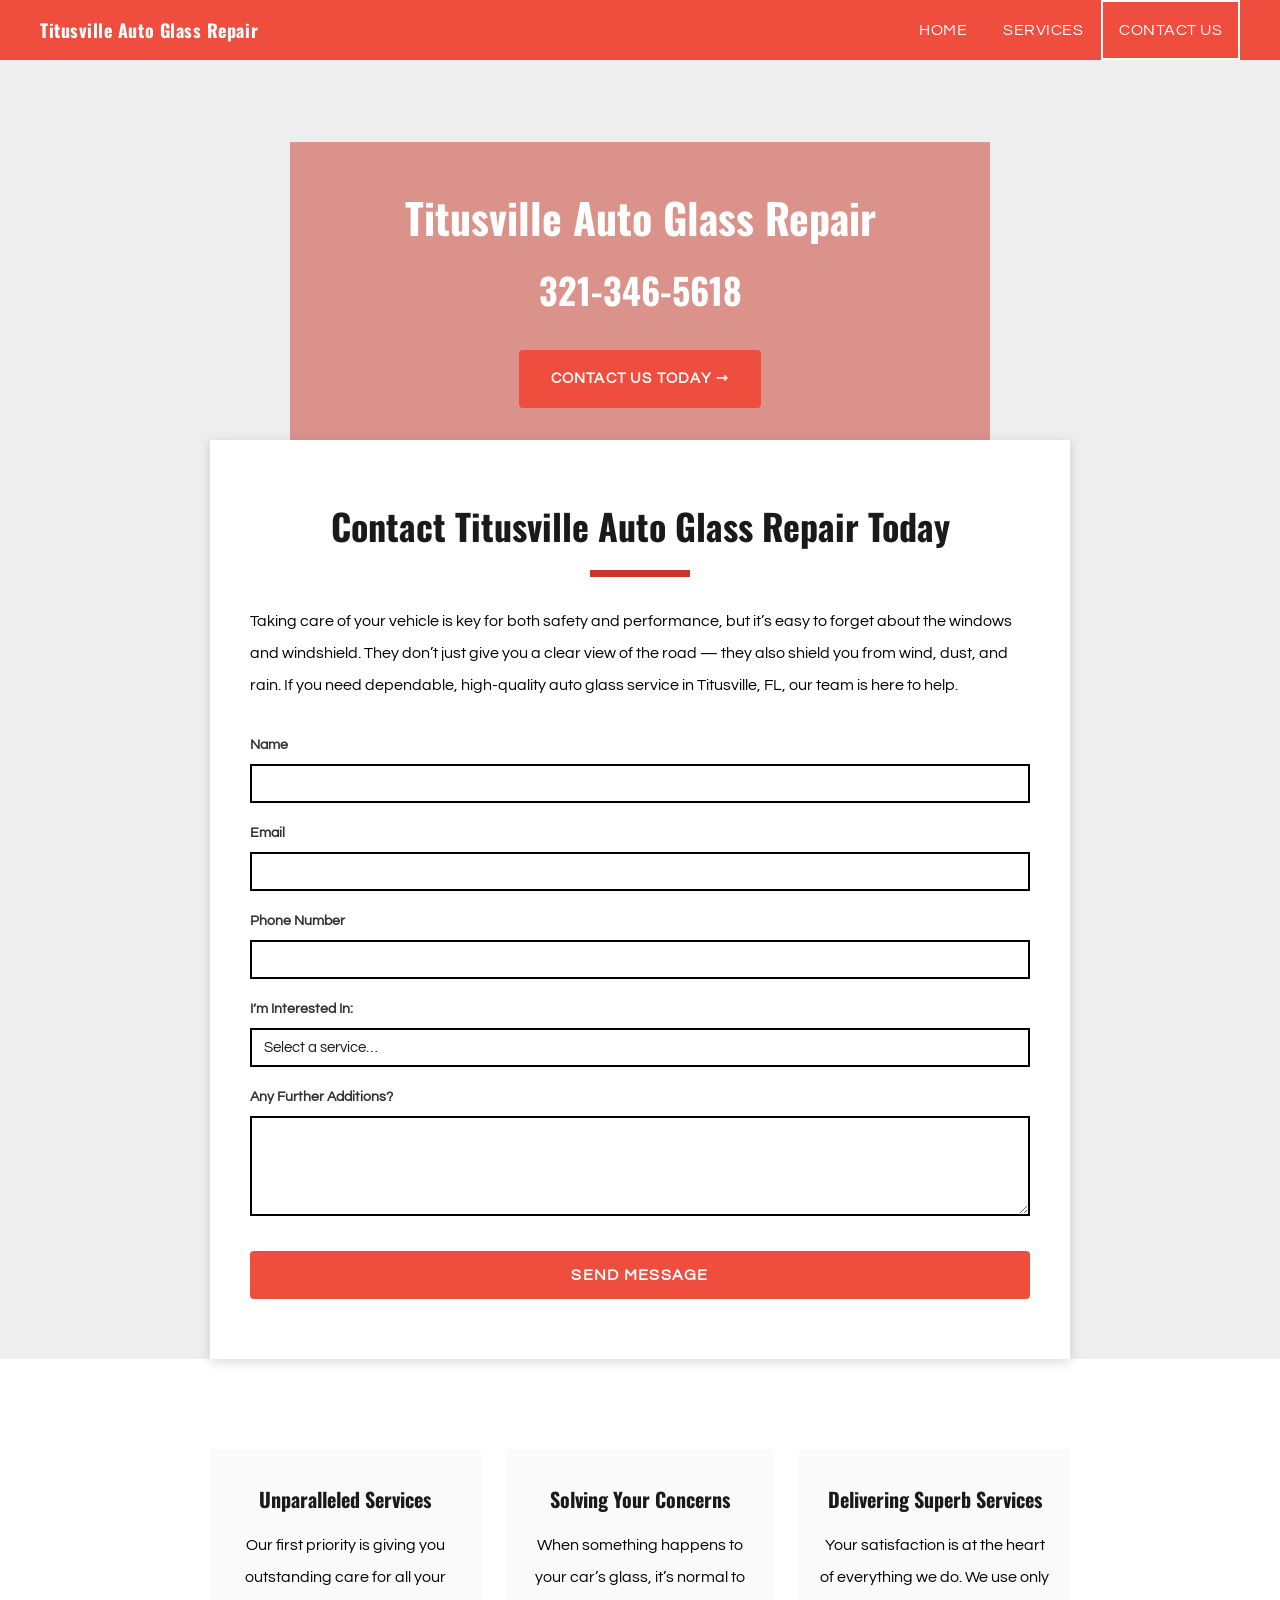
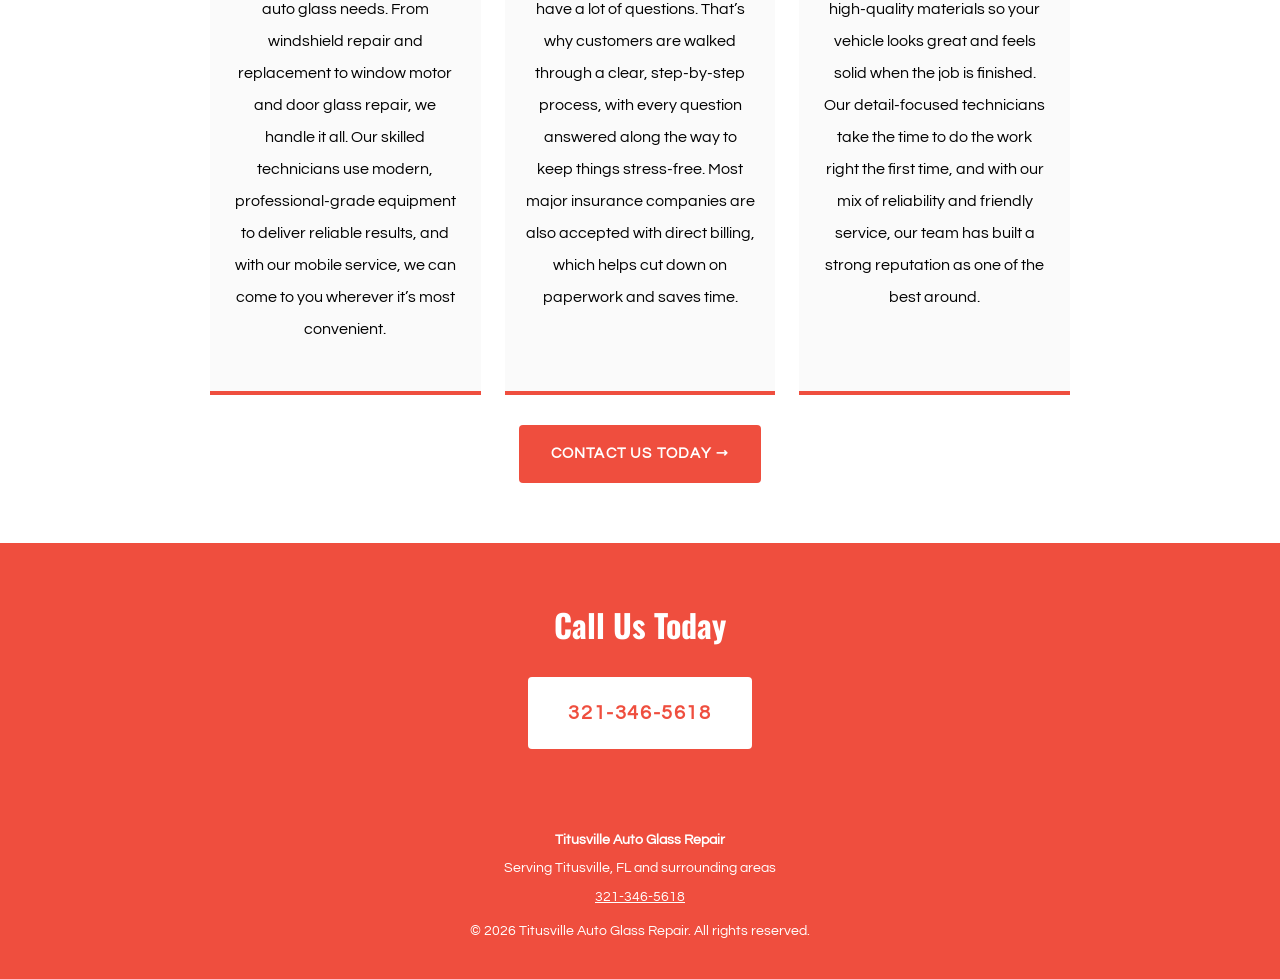
==== contact-us/index.html @ 969eec3c "Initial site build — Titusville Auto Glass Repair" ====
<!DOCTYPE html>
<html lang="en">
<head>
  <meta charset="UTF-8">
  <meta name="viewport" content="width=device-width, initial-scale=1.0">
  <title>Contact Us | Titusville Auto Glass Repair</title>
  <meta name="description" content="Contact Titusville Auto Glass Repair for windshield repair, replacement, and rear glass services. Call 321-346-5618 or fill out our form for a free quote.">
  <link rel="stylesheet" href="../styles.css">
  <script type="application/ld+json">
  {
    "@context": "https://schema.org",
    "@type": "LocalBusiness",
    "name": "Titusville Auto Glass Repair",
    "telephone": "321-346-5618",
    "address": {
      "@type": "PostalAddress",
      "addressLocality": "Titusville",
      "addressRegion": "FL",
      "addressCountry": "US"
    },
    "areaServed": "Titusville, FL",
    "description": "Auto Glass Repair and Windshield Replacement in Titusville, FL",
    "openingHours": "Mo-Fr 08:00-18:00"
  }
  </script>
</head>
<body>

<!-- NAV -->
<nav class="site-nav">
  <a href="/" class="nav-brand">Titusville Auto Glass Repair</a>
  <ul>
    <li><a href="/">HOME</a></li>
    <li><a href="/services">SERVICES</a></li>
    <li><a href="/contact-us" class="active">CONTACT US</a></li>
  </ul>
</nav>

<!-- HERO -->
<section class="hero" style="background-image: url('https://lirp.cdn-website.com/c2c09871/dms3rep/multi/opt/Auto-Glass-14+%28Medium%29-2880w.jpeg');">
  <div class="hero-overlay">
    <h1>Titusville Auto Glass Repair</h1>
    <a href="tel:3213465618" class="hero-phone">321-346-5618</a>
    <a href="#contact-form" class="btn">CONTACT US TODAY &rarr;</a>
  </div>
</section>

<!-- INTRO CARD -->
<div class="content-card" id="contact-form">
  <h2 class="section-heading">Contact Titusville Auto Glass Repair Today</h2>
  <hr class="heading-rule">
  <p>Taking care of your vehicle is key for both safety and performance, but it&rsquo;s easy to forget about the windows and windshield. They don&rsquo;t just give you a clear view of the road &mdash; they also shield you from wind, dust, and rain. If you need dependable, high-quality auto glass service in Titusville, FL, our team is here to help.</p>

  <form action="https://formspree.io/f/xbdblokd" method="POST" style="margin-top: 30px;">
    <div class="form-group">
      <label for="name-c">Name</label>
      <input type="text" id="name-c" name="name" required>
    </div>
    <div class="form-group">
      <label for="email-c">Email</label>
      <input type="email" id="email-c" name="email" required>
    </div>
    <div class="form-group">
      <label for="phone-c">Phone Number</label>
      <input type="tel" id="phone-c" name="phone">
    </div>
    <div class="form-group">
      <label for="service-c">I&rsquo;m Interested In:</label>
      <select id="service-c" name="service">
        <option value="">Select a service&hellip;</option>
        <option value="Windshield Replacement">Windshield Replacement</option>
        <option value="Windshield Repair">Windshield Repair</option>
        <option value="Rear Glass Replacement &amp; Repair">Rear Glass Replacement &amp; Repair</option>
      </select>
    </div>
    <div class="form-group">
      <label for="message-c">Any Further Additions?</label>
      <textarea id="message-c" name="message"></textarea>
    </div>
    <input type="text" name="_gotcha" style="display:none" tabindex="-1">
    <button type="submit" class="btn form-submit">Send Message</button>
  </form>
</div>

<!-- UNPARALLELED SERVICES -->
<section class="section-outer">
  <div class="section-inner">
    <div class="features-grid">
      <div class="feature-card">
        <h3>Unparalleled Services</h3>
        <p>Our first priority is giving you outstanding care for all your auto glass needs. From windshield repair and replacement to window motor and door glass repair, we handle it all. Our skilled technicians use modern, professional-grade equipment to deliver reliable results, and with our mobile service, we can come to you wherever it&rsquo;s most convenient.</p>
      </div>
      <div class="feature-card">
        <h3>Solving Your Concerns</h3>
        <p>When something happens to your car&rsquo;s glass, it&rsquo;s normal to have a lot of questions. That&rsquo;s why customers are walked through a clear, step-by-step process, with every question answered along the way to keep things stress-free. Most major insurance companies are also accepted with direct billing, which helps cut down on paperwork and saves time.</p>
      </div>
      <div class="feature-card">
        <h3>Delivering Superb Services</h3>
        <p>Your satisfaction is at the heart of everything we do. We use only high-quality materials so your vehicle looks great and feels solid when the job is finished. Our detail-focused technicians take the time to do the work right the first time, and with our mix of reliability and friendly service, our team has built a strong reputation as one of the best around.</p>
      </div>
    </div>
    <div style="text-align:center; margin-top: 30px;">
      <a href="tel:3213465618" class="btn">CONTACT US TODAY &rarr;</a>
    </div>
  </div>
</section>

<!-- CTA FOOTER -->
<div class="cta-banner">
  <h2>Call Us Today</h2>
  <a href="tel:3213465618" class="btn btn-white" style="font-size:20px; padding: 16px 40px;">321-346-5618</a>
</div>

<footer>
  <p><strong>Titusville Auto Glass Repair</strong></p>
  <p>Serving Titusville, FL and surrounding areas</p>
  <p><a href="tel:3213465618">321-346-5618</a></p>
  <p style="margin-top:12px;">&copy; 2026 Titusville Auto Glass Repair. All rights reserved.</p>
</footer>

</body>
</html>
---- styles.css ----
/* =============================================
   Titusville Auto Glass Repair — Shared Styles
   ============================================= */

@import url('https://fonts.googleapis.com/css2?family=Oswald:wght@400;700&family=Questrial&display=swap');

*, *::before, *::after { box-sizing: border-box; margin: 0; padding: 0; }

html { scroll-behavior: smooth; }

body {
  font-family: 'Questrial', sans-serif;
  font-size: 16px;
  line-height: 2;
  color: #1a1a1a;
  background: #eee;
}

a { color: #ef4e3e; text-decoration: none; }
a:hover { color: #c7382a; }
img { max-width: 100%; display: block; }

/* ---- NAV ---- */
nav.site-nav {
  position: sticky;
  top: 0;
  z-index: 999;
  background: #ef4e3e;
  padding: 0 40px;
  display: flex;
  align-items: center;
  justify-content: space-between;
  min-height: 60px;
}

nav.site-nav .nav-brand {
  color: #fff;
  font-family: 'Oswald', sans-serif;
  font-size: 18px;
  font-weight: 700;
  letter-spacing: 0.03em;
  text-decoration: none;
}

nav.site-nav ul {
  list-style: none;
  display: flex;
  align-items: stretch;
  gap: 0;
  height: 60px;
}

nav.site-nav ul li a {
  display: flex;
  align-items: center;
  padding: 0 18px;
  color: #fff;
  font-family: 'Questrial', sans-serif;
  font-size: 16px;
  font-weight: 400;
  letter-spacing: 0.03em;
  text-decoration: none;
  height: 100%;
  transition: opacity 0.15s;
}

nav.site-nav ul li a:hover { opacity: 0.8; color: #fff; }

nav.site-nav ul li a.active {
  border: 2px solid #fff;
  padding: 0 16px;
}

/* ---- HERO ---- */
.hero {
  position: relative;
  min-height: 480px;
  background-size: cover;
  background-position: center;
  background-attachment: fixed;
  display: flex;
  align-items: center;
  justify-content: center;
  text-align: center;
}

.hero-overlay {
  background: rgba(199, 56, 42, 0.5);
  padding: 50px 60px;
  max-width: 700px;
  width: 90%;
}

.hero-overlay h1 {
  font-family: 'Oswald', sans-serif;
  font-weight: 700;
  font-size: 42px;
  color: #fff;
  line-height: 1.2;
  margin-bottom: 12px;
}

.hero-overlay .hero-phone {
  font-family: 'Oswald', sans-serif;
  font-size: 36px;
  font-weight: 700;
  color: #fff;
  margin-bottom: 24px;
  display: block;
}

.btn {
  display: inline-block;
  background: #ef4e3e;
  color: #fff;
  font-family: 'Questrial', sans-serif;
  font-size: 15px;
  font-weight: 700;
  letter-spacing: 0.08em;
  text-transform: uppercase;
  padding: 14px 32px;
  border-radius: 4px;
  border: none;
  cursor: pointer;
  text-decoration: none;
  transition: background 0.2s;
}

.btn:hover { background: #c7382a; color: #fff; }

.btn-white {
  background: #fff;
  color: #ef4e3e;
}
.btn-white:hover { background: #f0f0f0; color: #c7382a; }

/* ---- CONTENT CARD ---- */
.content-card {
  background: #fff;
  max-width: 860px;
  margin: -100px auto 0;
  padding: 50px 40px 60px;
  box-shadow: 0 3px 11px rgba(0,0,0,0.15);
  position: relative;
  z-index: 1;
}

/* ---- SECTION HEADINGS ---- */
.section-heading {
  font-family: 'Oswald', sans-serif;
  font-size: 36px;
  font-weight: 700;
  color: #1a1a1a;
  text-align: center;
  margin-bottom: 8px;
}

.heading-rule {
  width: 100px;
  height: 7px;
  background: #c7382a;
  margin: 0 auto 28px;
  border: none;
}

/* ---- BODY TEXT ---- */
p {
  font-family: 'Questrial', sans-serif;
  font-size: 16px;
  line-height: 2;
  color: rgba(0,0,0,1);
  margin-bottom: 16px;
}

/* ---- SERVICES GRID ---- */
.services-grid {
  display: flex;
  gap: 24px;
  margin: 30px 0;
  flex-wrap: wrap;
}

.service-card {
  flex: 1;
  min-width: 200px;
  padding: 24px 20px;
  border-top: 4px solid #ef4e3e;
  background: #fafafa;
}

.service-card h3 {
  font-family: 'Oswald', sans-serif;
  font-size: 22px;
  font-weight: 700;
  margin-bottom: 10px;
  color: #1a1a1a;
}

/* ---- FEATURE CARDS ---- */
.features-grid {
  display: flex;
  gap: 24px;
  margin: 30px 0;
  flex-wrap: wrap;
}

.feature-card {
  flex: 1;
  min-width: 200px;
  text-align: center;
  padding: 30px 20px;
  background: #fafafa;
  border-bottom: 4px solid #ef4e3e;
}

.feature-card h3 {
  font-family: 'Oswald', sans-serif;
  font-size: 20px;
  font-weight: 700;
  margin-bottom: 10px;
  color: #1a1a1a;
}

/* ---- FAQ ---- */
.faq-item {
  margin-bottom: 24px;
  padding-bottom: 24px;
  border-bottom: 1px solid #eee;
}

.faq-item:last-child { border-bottom: none; }

.faq-item h3 {
  font-family: 'Oswald', sans-serif;
  font-size: 20px;
  font-weight: 700;
  color: #1a1a1a;
  margin-bottom: 8px;
  line-height: 1.3;
}

/* ---- FORM ---- */
.form-section {
  background: #fff;
  padding: 40px;
  max-width: 620px;
  margin: 40px auto 0;
}

.form-section h2 {
  font-family: 'Oswald', sans-serif;
  font-size: 28px;
  font-weight: 700;
  margin-bottom: 24px;
  color: #1a1a1a;
  text-align: center;
}

.form-group {
  margin-bottom: 16px;
}

.form-group label {
  display: block;
  font-family: 'Questrial', sans-serif;
  font-size: 14px;
  font-weight: 700;
  margin-bottom: 5px;
  color: #333;
}

.form-group input,
.form-group select,
.form-group textarea {
  width: 100%;
  border: 2px solid #000;
  padding: 10px 12px;
  font-family: 'Questrial', sans-serif;
  font-size: 15px;
  color: #1a1a1a;
  background: #fff;
  border-radius: 0;
  outline: none;
  appearance: none;
}

.form-group input:focus,
.form-group select:focus,
.form-group textarea:focus {
  border-color: #ef4e3e;
}

.form-group textarea { resize: vertical; min-height: 100px; }

.form-submit { width: 100%; margin-top: 8px; font-size: 16px; padding: 16px; }

/* ---- FULL-WIDTH SECTIONS ---- */
.section-outer {
  padding: 60px 40px;
  background: #fff;
}

.section-outer.grey { background: #f5f5f5; }

.section-inner {
  max-width: 860px;
  margin: 0 auto;
}

/* ---- CTA BANNER ---- */
.cta-banner {
  background: #ef4e3e;
  text-align: center;
  padding: 50px 40px;
}

.cta-banner h2 {
  font-family: 'Oswald', sans-serif;
  font-size: 32px;
  font-weight: 700;
  color: #fff;
  margin-bottom: 20px;
}

/* ---- FOOTER ---- */
footer {
  background: #ef4e3e;
  color: #fff;
  text-align: center;
  padding: 30px 40px;
}

footer p {
  color: #fff;
  margin-bottom: 6px;
  font-size: 14px;
  line-height: 1.6;
}

footer a { color: #fff; text-decoration: underline; }

/* ---- RESPONSIVE ---- */
@media (max-width: 768px) {
  nav.site-nav { padding: 0 20px; min-height: 56px; }
  nav.site-nav ul { height: 56px; }
  nav.site-nav ul li a { padding: 0 10px; font-size: 14px; }
  nav.site-nav .nav-brand { font-size: 15px; max-width: 160px; }

  .hero { min-height: 360px; background-attachment: scroll; }
  .hero-overlay { padding: 30px 24px; }
  .hero-overlay h1 { font-size: 28px; }
  .hero-overlay .hero-phone { font-size: 26px; }

  .content-card { margin-top: -60px; padding: 30px 20px 40px; }

  .section-outer { padding: 40px 20px; }
  .features-grid, .services-grid { flex-direction: column; }

  .form-section { padding: 24px 20px; }
}
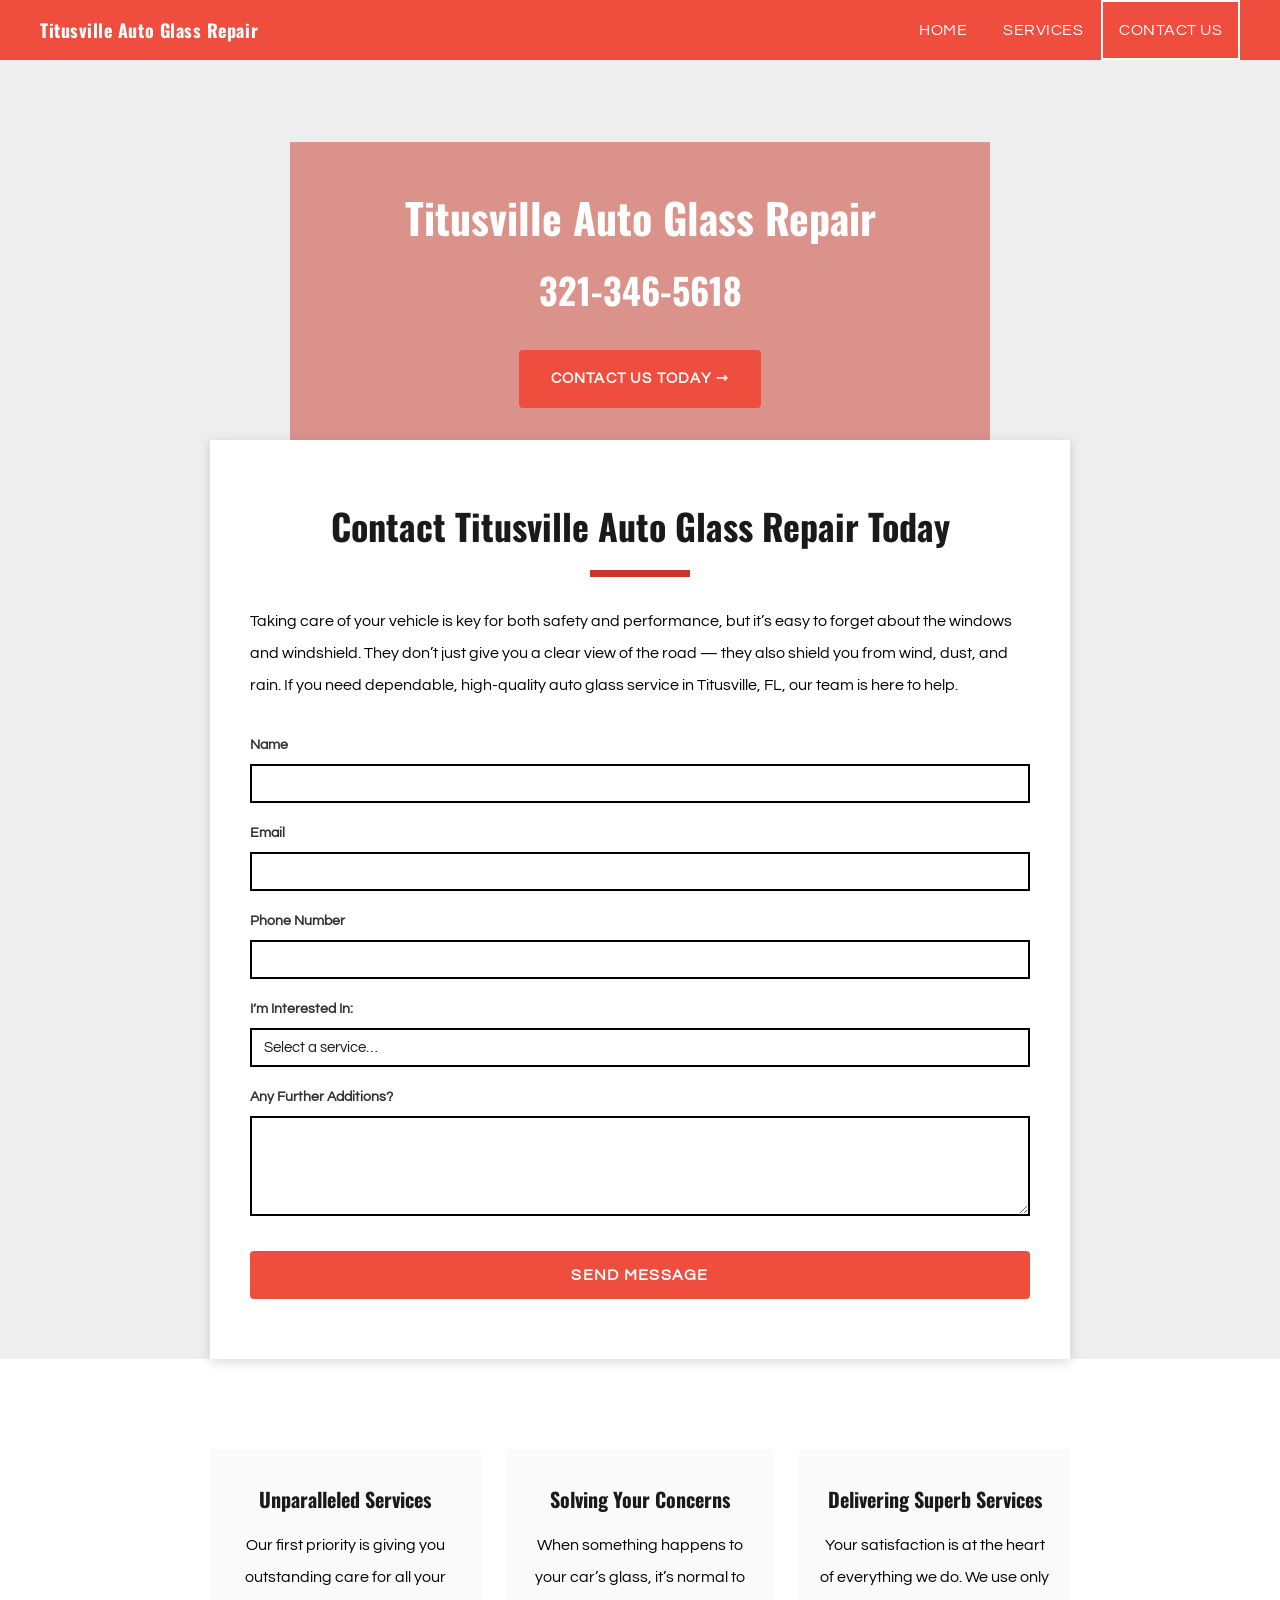
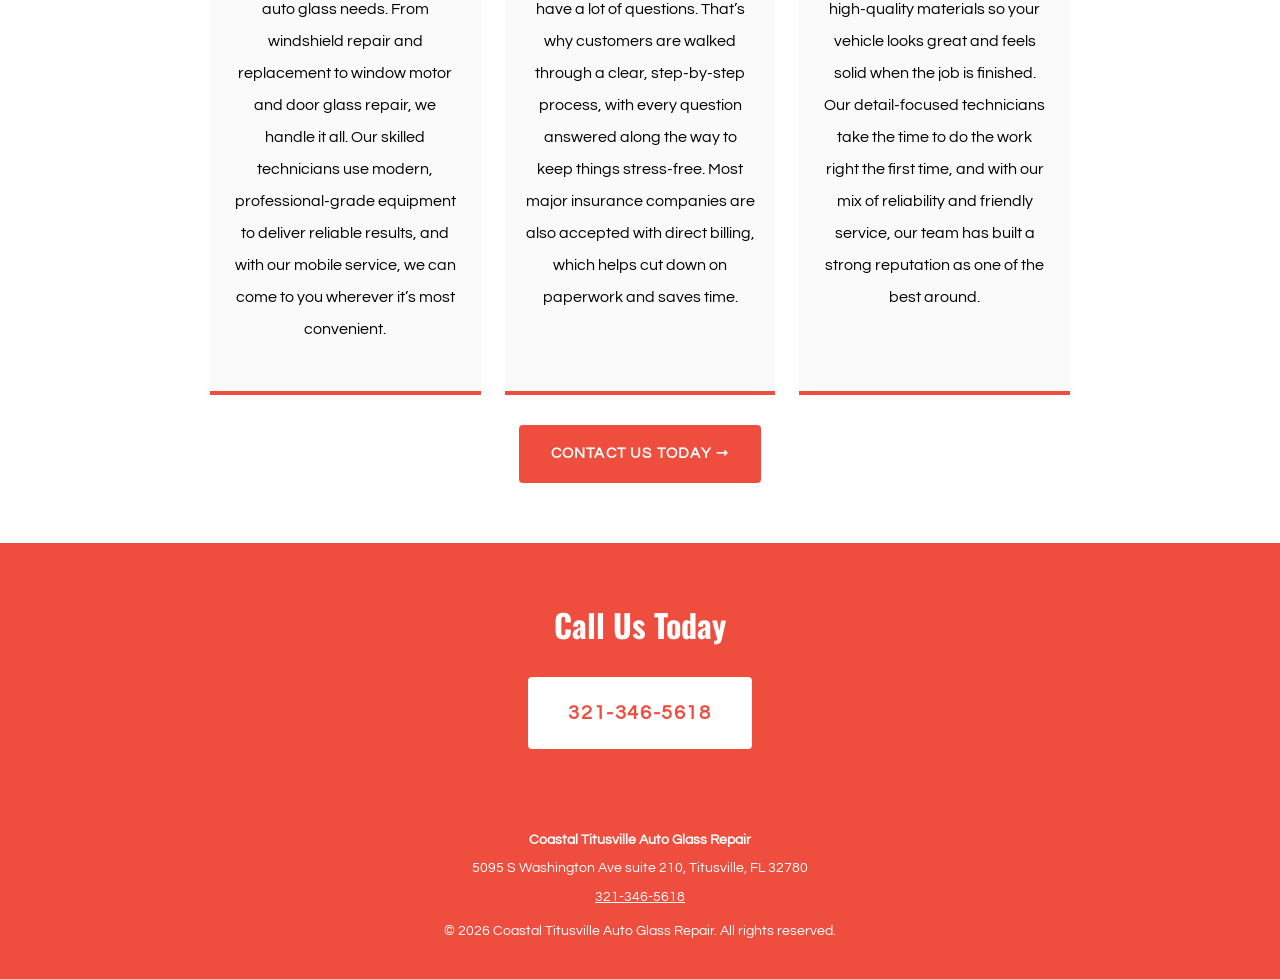
==== commit b86a5a40: "Add files via upload" ====
--- a/contact-us/index.html
+++ b/contact-us/index.html
@@ -112,10 +112,10 @@
 </div>
 
 <footer>
-  <p><strong>Titusville Auto Glass Repair</strong></p>
-  <p>Serving Titusville, FL and surrounding areas</p>
+  <p><strong>Coastal Titusville Auto Glass Repair</strong></p>
+  <p>5095 S Washington Ave suite 210, Titusville, FL 32780</p>
   <p><a href="tel:3213465618">321-346-5618</a></p>
-  <p style="margin-top:12px;">&copy; 2026 Titusville Auto Glass Repair. All rights reserved.</p>
+  <p style="margin-top:12px;">&copy; 2026 Coastal Titusville Auto Glass Repair. All rights reserved.</p>
 </footer>
 
 </body>
